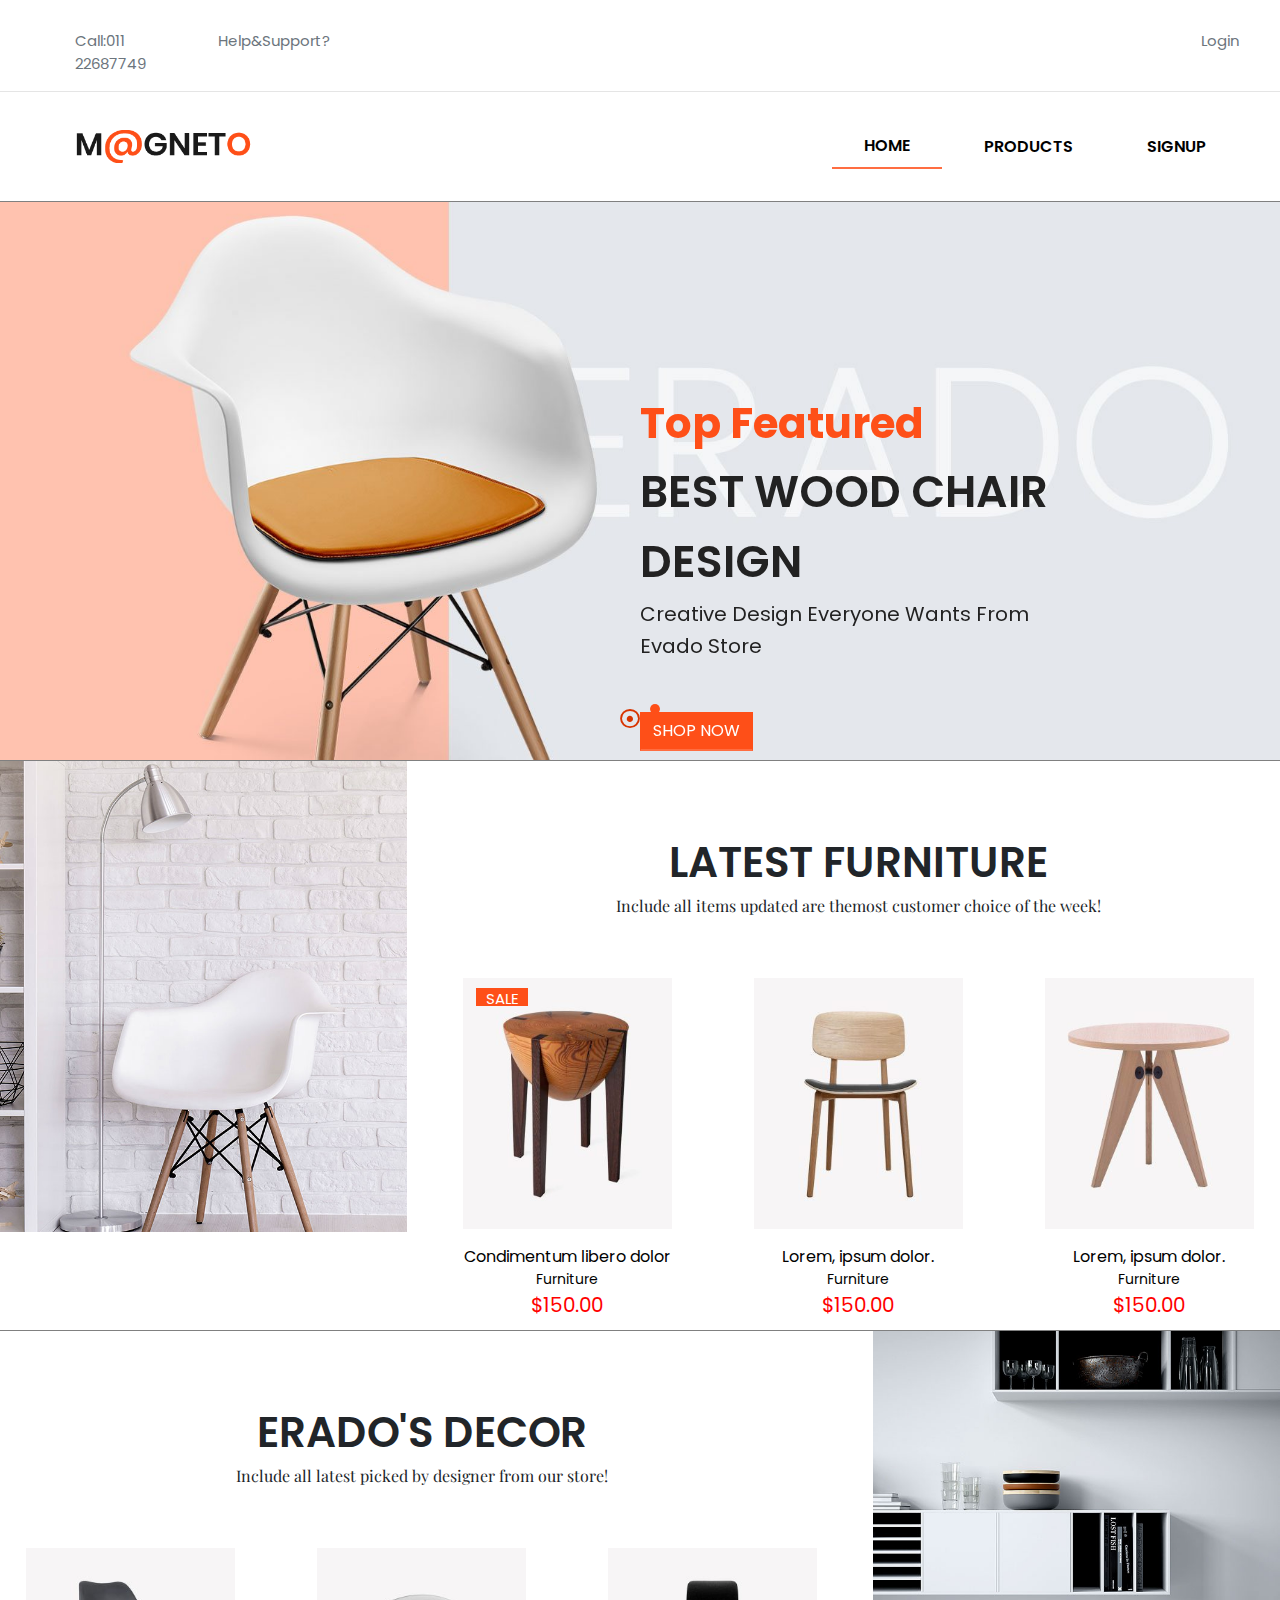
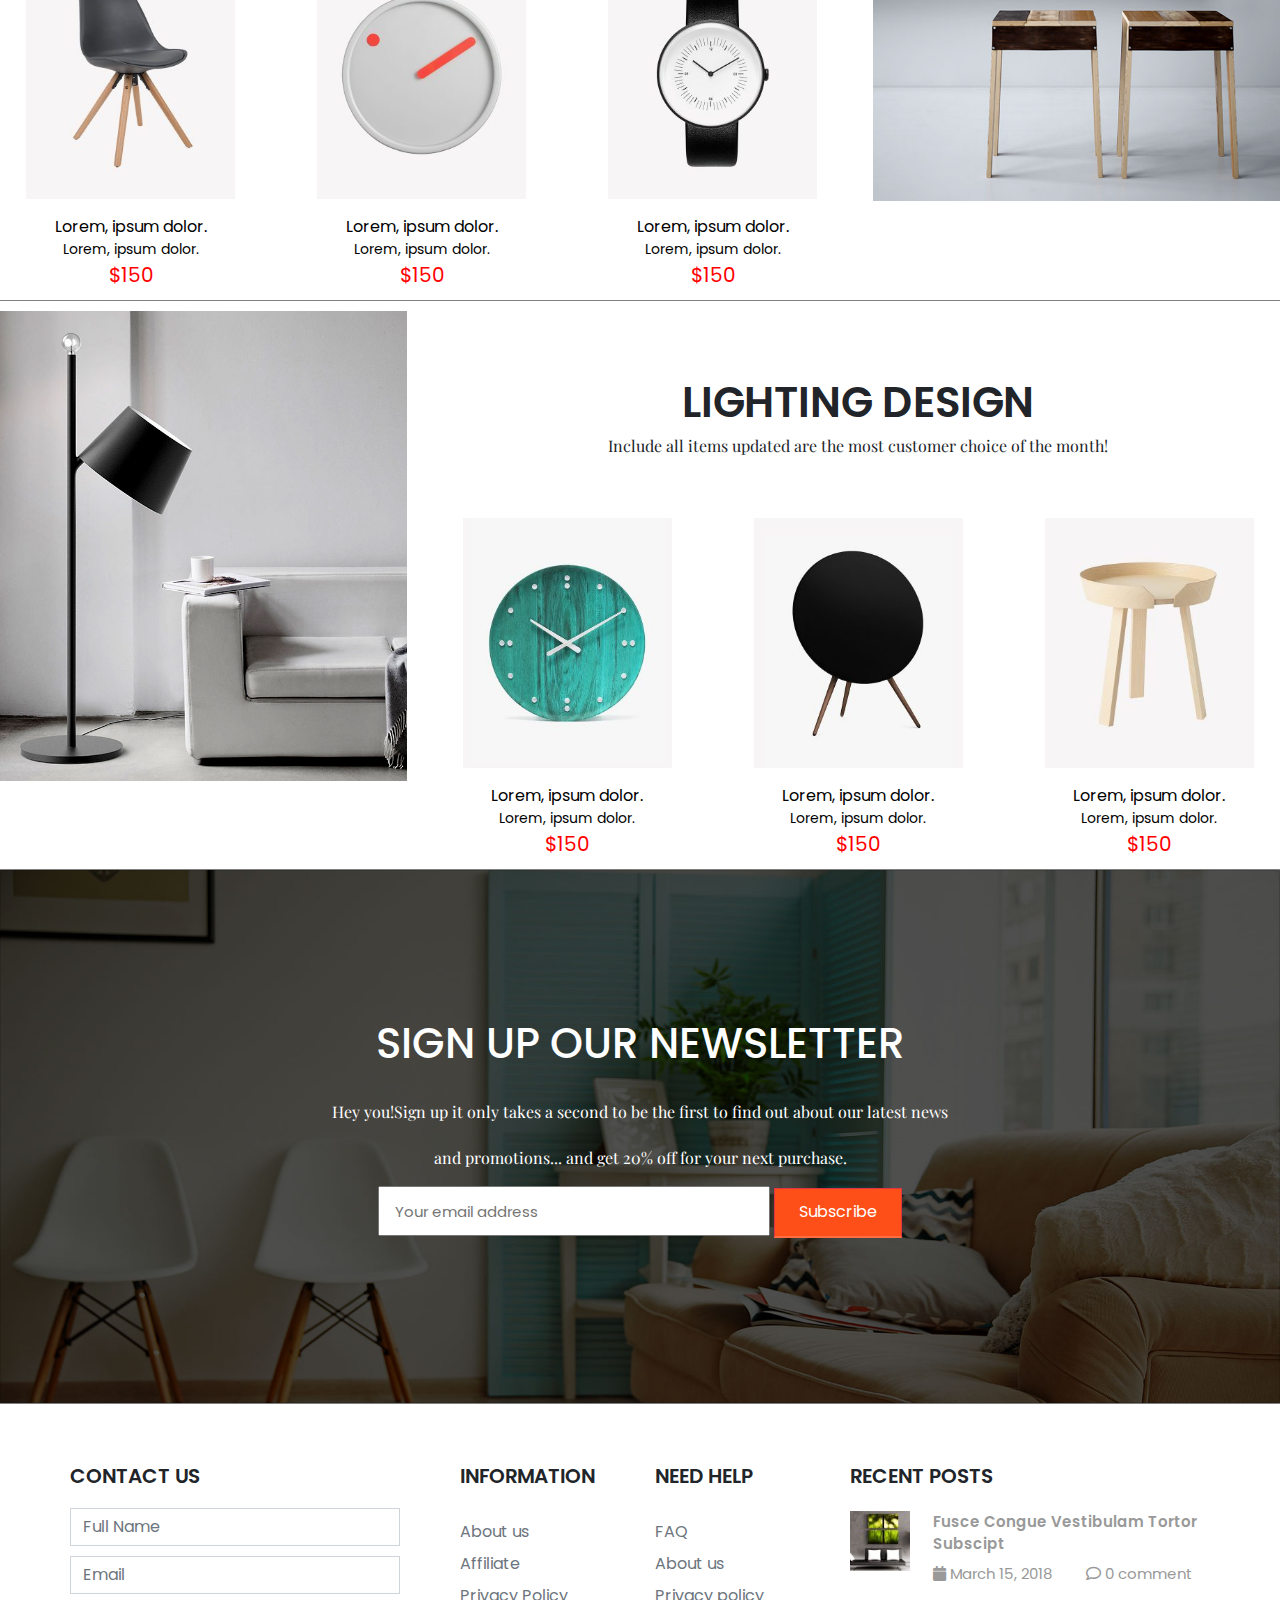
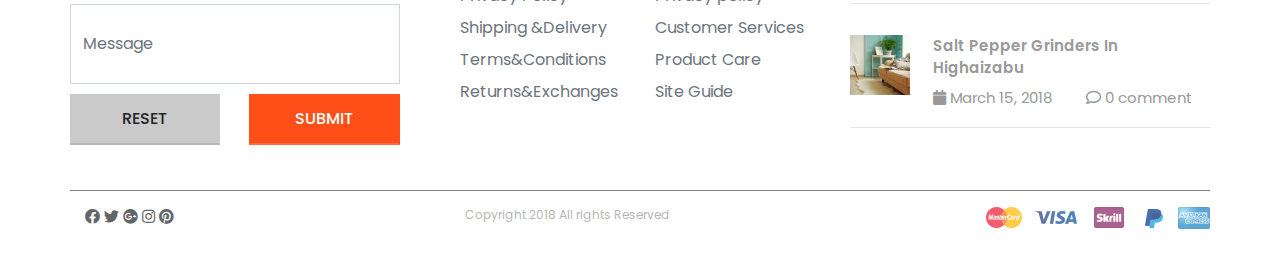
==== Evaluation_html_css_js/index.html @ d293cee4 "evaluation codes" ====
<!DOCTYPE html>
<html lang = "en">

<head>
    <!-- ============ META INFO ==============-->
    <meta charset="UTF-8">
    <meta name="viewport" content="width=device-width, initial-scale=1.0">

    <!-- ============ TITLE ==============-->
    <title>Magneto</title>

    <!-- ============ CSS ==============-->

    <!-------- Boostrap CSS -------->
    <link rel="stylesheet" href="https://maxcdn.bootstrapcdn.com/bootstrap/4.3.1/css/bootstrap.min.css">

    <!-------- Google Font -------->
    <link href="https://fonts.googleapis.com/css?family=Nunito+Sans:300,400,500,600,700,800,900&display=swap" rel="stylesheet" />

    <!-------- Font Awesome -------->
    <link href="https://cdnjs.cloudflare.com/ajax/libs/font-awesome/5.9.0/css/all.css" rel="stylesheet" />

    <!-------- Web Font Primary -------->  

    <link rel="stylesheet" href="https://fonts.googleapis.com/css?family=Poppins:200,300,400,500,600,700,800,900&display=swap"/> 

    <!-------- Web Font Secondary -------->    

    <link rel="stylesheet" href="https://fonts.googleapis.com/css?family=Playfair+Display:400i&display=swap"/> 

    <!-------- Custom Styles -------->
    <link href="assets/css/style.css" type="text/css" rel="stylesheet" />

</head>
<body>

  <!-- ============ HEADER ==============-->
  <header>
    <div class="row">
      <div class="col-sm-2 phone text-secondary ">Call:011 22687749</div>
      <div class="col-sm-2"><a class="text-secondary" href="#">Help&Support?</a></div>
      <div class="col-sm-1 offset-7"><a class="text-secondary" href="#">Login</a></div>
    </div>
  </header>
  <hr>

  <!-- ============ NAVBAR ==============-->
  <section class="navigationsection">
    <nav class="navbar navbar-expand-lg navbar-light">
        <!-------- Brand Logo -------->
        <a class="navbar-brand" href="#">
          <figure>
            <img src="assets/images/logo.png">
          </figure>
        </a>
        <!-------- Toggle Button -------->
        <button class="navbar-toggler" type="button" data-toggle="collapse" data-target="#navbarSupportedContent"
            aria-controls="navbarSupportedContent" aria-expanded="false" aria-label="Toggle navigation">
            <span class="navbar-toggler-icon"></span>
        </button>
        <!-------- Top Navigation -------->
        <div class="collapse navbar-collapse" id="navbarSupportedContent">
            <ul class="navbar ml-auto">
                <li class="nav-item active">
                    <a class="nav-link makebold active" href="#">HOME</a>
                </li>
                <li class="nav-item">
                    <a class="nav-link makebold black" href="products.html">PRODUCTS</a>
                </li>
                <li class="nav-item">
                    <a class="nav-link makebold" href="#signupnewsletter">SIGNUP</a>
            </ul>
        </div>
    </nav>
  </section>  

  <!-- ============ BANNER ==============-->
  <section class="bannersection">

    <!-------------- Carousel ----------------->
    <div id="topproduct" class="carousel slide" data-ride="carousel">

      <!-- Indicators -->
      <ul class="carousel-indicators">
        <li data-target="#topproduct" data-slide-to="0" class="active"><i class="far fa-dot-circle"></i></li>
        <li data-target="#topproduct" data-slide-to="1"><i class="far fa-dot-circle"></i></li>
      </ul>
      <!-- The slideshow1 -->
      <div class="carousel-inner">
        <div class="carousel-item active">
          <img src="assets/images/slideshow1-1.jpg" alt="Los Angeles" width="1100" height="500">
          <div class="carousel-caption mycaption">
            <div class="bannertitle1">Top Featured</div>
            <div class="bannertitle2">BEST WOOD CHAIR DESIGN</div>
            <div class="bannersubtitle">Creative Design Everyone Wants From Evado Store</div>
            <div><a href="#" class="btn shopnow">SHOP NOW</a></div>
          </div>
        </div>
        <!-- The slideshow1 -->
        <div class="carousel-item">
          <img src="assets/images/slideshow1-2.jpg" alt="Chicago" width="1100" height="500">
            <div class="carousel-caption mycaption">
              <div class="bannertitle1">Top Featured</div>
              <div class="bannertitle2">BEST PLASTIC CHAIR DESIGN</div>
              <div class="bannersubtitle">Creative Design Everyone Wants From Evado Store</div>
              <div><a href="#" class="btn shopnow">SHOP NOW</a></div>
             </div>
        </div>
      </div>
    </div>
  </section>

  <!-- ============ PRODUCT SECTION1 ==============-->
  <section class="productsection1">
    <div class="row">
      <div class="col-sm-4 mainimage1">
        <figure>
          <img src="assets/images/latest-furniture-main.jpg">
        </figure>
      </div>
      <div class="col-sm-8 productdetails">
        <div class="categorytitle title">LATEST FURNITURE</div>
        <p class="description">Include all items updated are themost customer choice of the week!</p>
        <div class="row">
          <div class="col-sm-4 shadow1">
            <a href="#">
              <figure><img src="assets/images/latest-furniture-01.jpg" alt="product image">
              <span class="mybadge">SALE</span>
              </figure>
              <div class="producttitle">Condimentum libero dolor</div>
              <div class="productsubtitle">Furniture</div>
              <div class="productprice">$150.00</div>
            </a>
          </div>
          <div class="col-sm-4 shadow1">
            <a href="#">
              <figure><img src="assets/images/latest-furniture-02.jpg" alt="product image"></figure>
              <div class="producttitle">Lorem, ipsum dolor.</div>
              <div class="productsubtitle">Furniture</div>
              <div class="productprice">$150.00</div>
            </a>
          </div>
          <div class="col-sm-4 shadow1">
            <a href="#">
              <figure><img src="assets/images/latest-furniture-03.jpg" alt="product image"></figure>
              <div class="producttitle">Lorem, ipsum dolor.</div>
              <div class="productsubtitle">Furniture</div>
              <div class="productprice">$150.00</div>
            </a>
          </div>
        </div>
      </div>
    </div>
  </section>

  <!-- ============ PRODUCT SECTION2 ==============-->
  <section class="productsection2">
     <div class="row">
      <div class="col-sm-8 productdetails">
        <div class = "categorytitle title">ERADO'S DECOR</div>
        <p class="description">Include all latest picked by designer from our store!</p>
        <div class="row">
          <div class="col-sm-4 shadow1">
            <a href="#">
              <figure><img src="assets/images/erados-decor-01.jpg" alt="product image"></figure>
              <div class="producttitle">Lorem, ipsum dolor.</div>
              <div class="productsubtitle">Lorem, ipsum dolor.</div>
              <div class="productprice">$150</div>
            </a>
          </div>
          <div class="col-sm-4 shadow1">
            <a href="#">
              <figure><img src="assets/images/erados-decor-02.jpg" alt="product image"></figure>
              <div class="producttitle">Lorem, ipsum dolor.</div>
              <div class="productsubtitle">Lorem, ipsum dolor.</div>
              <div class="productprice">$150</div>
            </a>
          </div>
          <div class="col-sm-4 shadow1">
            <a href="#">
              <figure><img src="assets/images/prod-img-05.jpg" alt="product image"></figure>
              <div class="producttitle">Lorem, ipsum dolor.</div>
              <div class="productsubtitle">Lorem, ipsum dolor.</div>
              <div class="productprice">$150</div>
            </a>
          </div>
        </div>
      </div>
      <div class="col-sm-4">
        <figure>
          <img src="assets/images/erados-decor-main.jpg">
        </figure>
      </div>
    </div>
  </section>

  <!-- ============ PRODUCT SECTION3 ==============-->
  <section class="productsection3">
    <div class="row">
      <div class="col-sm-4 shadow1">
        <figure>
          <img src="assets/images/lighting-design-main.jpg">
        </figure>
      </div>
      <div class="col-sm-8 productdetails">
        <div class = "categorytitle title">LIGHTING DESIGN</div>
        <p class="description">Include all items updated are the most customer choice of the month!</p>
        <div class="row">
          <div class="col-sm-4 shadow1">
            <a href="#">
              <figure><img src="assets/images/lighting-design-01.jpg" alt="product image"></figure>
              <div class="producttitle">Lorem, ipsum dolor.</div>
              <div class="productsubtitle">Lorem, ipsum dolor.</div>
              <div class="productprice">$150</div>
            </a>
          </div>
          <div class="col-sm-4 shadow1">
            <a href="#">
              <figure><img src="assets/images/lighting-design-02.jpg" alt="product image"></figure>
              <div class="producttitle">Lorem, ipsum dolor.</div>
              <div class="productsubtitle">Lorem, ipsum dolor.</div>
              <div class="productprice">$150</div>
            </a>
          </div>
          <div class="col-sm-4 shadow1">
            <a href="#">
              <figure><img src="assets/images/lighting-design-03.jpg" alt="product image"></figure>
              <div class="producttitle">Lorem, ipsum dolor.</div>
              <div class="productsubtitle">Lorem, ipsum dolor.</div>
              <div class="productprice">$150</div>
            </a>
          </div>
        </div>
      </div>
    </div>
  </section>

  <!-- ============ NEWSLETTER ==============-->
  <section class="newsletter" id="signupnewsletter">
    <div class="card">
      <div class="card-body">
        <h4 class="section-title title">SIGN UP OUR NEWSLETTER</h4>
        <p class="section-subtitle paragraph1">Hey you!Sign up it only takes a second to be the first to find out about our latest news</p></br>
        <p class="section-subtitle paragraph2">and promotions... and get 20% off for your next purchase.</p>
        <form class="subscribenews" onsubmit="newsSubscribe();return false">
          <div class=form-group>
            <input type="email" value ="" id="subscribemail" placeholder="Your email address" required>
            <button type ="submit" class="btn newssubmit btn-danger" id="">Subscribe</button> 
          </div>
          <div class="alert alert-success" id="subscribe">
            <strong>Success!</strong> Welcome to magneto community.
          </div>
        </form>
      </div>
    </div>
  </section>

  <!-- ============ HELP ==============-->
  <section class="helpsection container">
    <div class="row">
      <div class="col-sm-4 information">
        <h3 class="helpheadings">CONTACT US</h3>
       
        <form class="myform">
           <input type="text" class="form-control myinput input1" id="fullname" placeholder="Full Name">
           <!------------------- error message ----------------->
            <div class="alert alert-danger" id="nameerror">
              <strong>Error!</strong> Please enter valid name
            </div>
           <input type="email" class="form-control myinput input2" id="email" placeholder="Email">
            <!------------------- error message ----------------->
            <div class="alert alert-danger" id="emailerror">
              <strong>Error!</strong> Please enter valid email address.
            </div>
           <input type="text" class="form-control myinput input3" id="message" placeholder="Message">
            <!------------------- error message ----------------->
            <div class="alert alert-danger" id="messageerror">
              <strong>Error!</strong> Please enter a message.
            </div>
           <button type="button" class="btn mybtn1" onclick="resetForm()">RESET</button>
           <button type="button" class="btn mybtn2" onclick ="formValidate()">SUBMIT</button>
            <!------------------- success message ----------------->
            <div class="alert alert-success mt-2" id="successsignup">
              <strong>Thank You</strong> You will be hearing from us
            </div>
        </form>
      </div>
      <div class="col-sm-2">
        <h3 class="helpheadings">INFORMATION</h3>
         <ul class="infolist list-unstyled">
          <a href="#"><li class="text-secondary">About us</li></a>
          <a href="#"><li class="text-secondary">Affiliate</li></a>
          <a href="#"><li class="text-secondary">Privacy Policy</li></a>
          <a href="#"><li class="text-secondary">Shipping &Delivery</li></a>
          <a href="#"><li class="text-secondary">Terms&Conditions</li></a>
          <a href="#"><li class="text-secondary">Returns&Exchanges</li></a>
        </ul>
      </div>
      <div class="helplist col-sm-2">
        <h3 class="helpheadings">NEED HELP</h3>
         <ul class="list-unstyled">
          <a href="#"><li class="text-secondary">FAQ</li></a>
          <a href="#"><li class="text-secondary">About us</li></a>
          <a href="#"><li class="text-secondary">Privacy policy</li></a>
          <a href="#"><li class="text-secondary">Customer Services</li></a>
          <a href="#"><li class="text-secondary">Product Care</li></a>
          <a href="#"><li class="text-secondary">Site Guide</li></a>
        </ul>
      </div>
      <div class="col-sm-4 recentposts">
        <h3 class="helpheadings">RECENT POSTS</h3>
        <!---------- POST 1 ------------->
        <div class="post row">
          <div class="col-sm-3">
            <figure><img src="assets/images/blog-image-01.jpg"></figure>
          </div>
          <div class="col-sm-9 blogcontent">
            <div class="blog-title">Fusce Congue Vestibulam Tortor</br> Subscipt </div>
              <div class="row">
                <div class="col-sm-6"><i class="fa  fa-calendar" aria-hidden="true"></i>&nbsp;March 15, 2018</div>
                <div class="col-sm-6"><i class="far fa-comment"></i>&nbsp;<span id="commentnumber1">0</span>&nbsp;comment</div>
              </div>
          </div>
        </div>
        <hr>
        <!---------- POST 2 ------------->
        <div class="post row">
          <div class="col-sm-3">
            <figure><img src="assets/images/blog-image-02.jpg"></figure>
          </div>
          <div class="col-sm-9 blogcontent">
            <div class="blog-title">Salt Pepper Grinders In Highaizabu</div>
              <div class="row">
                <div class="col-sm-6"><i class="fa  fa-calendar" aria-hidden="true"></i>&nbsp;March 15, 2018</div>
                <div class="col-sm-6"><i class="far fa-comment"></i>&nbsp;<span id="commentnumber1">0</span>&nbsp;comment</div>
              </div>
          </div>
        </div>
        <hr>
      </div>
    </div>
  </section>

  <!-- ============ FOOTER ==============-->
 <footer class="container">
   <div class="row social">
     <div class="col-sm-4">
       <i class="fab fa-facebook"></i>
       <i class="fab fa-twitter"></i>
       <i class="fab fa-google-plus"></i>
       <i class="fab fa-instagram"></i>
       <i class="fab fa-pinterest"></i>
     </div>
     <div class="col-sm-4 copyright">
       Copyright 2018 All rights Reserved
     </div>
     <div class="col-sm-4 socialmedia">
       <a href="#">
        <figure><img src="assets/images/payment.png"></figure>
       </a>
     </div>
   </div>
 </footer>

 <!-- ============ SCRIPTS ==============-->

    <!-------- Jquery CDN -------->
    <script src="https://code.jquery.com/jquery-3.2.1.slim.min.js" integrity="sha384-KJ3o2DKtIkvYIK3UENzmM7KCkRr/rE9/Qpg6aAZGJwFDMVNA/GpGFF93hXpG5KkN"
        crossorigin="anonymous"></script>

    <!-------- Popper JS CDN  -------->
    <script src="https://cdnjs.cloudflare.com/ajax/libs/popper.js/1.12.9/umd/popper.min.js" integrity="sha384-ApNbgh9B+Y1QKtv3Rn7W3mgPxhU9K/ScQsAP7hUibX39j7fakFPskvXusvfa0b4Q"
        crossorigin="anonymous"></script>

    <!-------- Bootstrap JS  CDN -------->
   <script src="https://maxcdn.bootstrapcdn.com/bootstrap/4.3.1/js/bootstrap.min.js"></script>

    <!-------- CUSTOM JS -------->  
    <script src="assets/js/main.js" type="text/javascript"> </script>
    <script src="assets/js/validate.js" type="text/javascript"> </script>
</body>
</html>
---- Evaluation_html_css_js/assets/css/style.css ----
/* ====== GENERIC ====== */

body{
  margin: 0;
  font-family: "Poppins", Arial, sans-serif;
  font-size: 15px;
  overflow-x: hidden;
}
section{
  border-bottom: .5px solid grey;
}
.makebold{
  margin-right:10px;
  font-weight:600;
}
.makebold.active{
  border-bottom:2px solid #ff6d41;
}
a, a:hover{
  color:black;
  text-decoration:none;
}
.iconfade{
  opacity:.5;
}
figure{
  position:relative;
}
.btn{
  border-radius:0;
  border-bottom:2px solid #ff6d41;
}
.btn:hover{
  color:#ffffff;
  background-color:#d83401;
}
.makebold:hover{
  border-bottom:2px solid rgb(253, 0, 0);
}
.mybadge{
  position:absolute;
  width: 20%;
  height: 7%;
  color:#ffffff;
  font-size:1em;
  background-color:#fe4f18;
  top:4%;
  left:15%;
}
.shadow1{
  padding-top:10px;
  margin-bottom:10px;
}
.shadow1:hover{
  box-shadow: 0 4px 8px 0 rgba(0, 0, 0, 0.2), 0 6px 20px 0 rgba(0, 0, 0, 0.19);
}
/* ====== HEADER ====== */
.phone{
  padding-left:6em;
}
header{
  margin-top:30px;
}

/* ====== NAVIGATION ====== */

.navigationsection{
  font-size:16px;
  color:rgba(0,0,0,0)
}
.navbar .nav-item .nav-link{
  padding: 0.6em 2em;
  color:rgb(0, 0, 0);
}
.navigationsection img{
  width:60%;
  height:auto;
}

/* ====== BANNER ====== */

.shopnow{
  background-color:#fe4f18;
  color:#ffffff;
}
.carousel-inner img {
  width: 100%;
  height: 100%;
}
.bannertitle1{
  color:#fe4f18;
  font-size: 42px;
  font-weight:650;
}
.bannertitle2{
  color:#222222;
  font-size:44px;
  font-weight:600;
}
.bannersubtitle{
  font-size:20px;
  color:#222222;
  margin-bottom:50px;
}
.carousel-caption{
  top:30%;
  bottom:auto;
  left:30%;
  right:0;
  text-align:left;
  line-height: 1.6;
  margin-right:15%;
  padding-left:20%;
}
.carousel-indicators li{
  width:10px;
  height:10px;
  margin:10px 10px 20px 10px;
  opacity:1;
  border-radius:100%;
  background-color:#fe4f18;
}
.carousel-indicators .active{
  color:#d83401;
  width:10px;
  margin:0px 10px 20px 10 px;
  border-radius:100%;
  text-indent:unset;
  text-align:center;
  font-size:20px;
  background:0;
}

/* ============ PRODUCT SECTION ============== */

.productsection1 img, .productsection2 img, .productsection3 img{
  width:100%;
  height:auto;
}
.productdetails img{
 width:80%;
 height:auto;
}
.paragraph1{
  margin:30px 0 0 0;
}
.social{
  opacity:.7;
}
/* ------------ Font stylings ------------ */
section{
  text-align:center;
}
section .title{
  font-size:42px;
}
.categorytitle{
  font-weight:600;
  margin-top:70px;
}
section .description{
  font-size:16px;
  font-family:"Playfair Display","Times New Roman",serif;
  margin-bottom:50px;
}
.producttitle{
  font-size:16px;
}
.productsubtitle{
  font-size:14px;
}
.productprice{
  color:rgb(255, 0, 0);
  font-size:20px;
}
.section-subtitle{
  font-size:16px;
  font-family:"Playfair Display","Times New Roman",serif;
}

/* ============ NEWSLETTER ============== */

.newsletter{
  background:url("../images/background-newletter.jpg") no-repeat;
  background-size:100%;
  background-position:auto auto;
  color:rgb(255, 255, 255);
}
.card{
  background:transparent;
  padding:8rem
}
#subscribemail{
  height:50px;
}
.btn-danger.newssubmit{
  height:50px;
  width:8em;
  background-color: #fe4f18;
  border-radius:0;
}
#subscribe{
  width:50%;
  margin-left:25%;
  display:none;
}

/* ============ HELP ============== */

.helpsection{
  text-align: left;
  padding: 4em 0 3em 0;
}
.helpsection ul{
  font-size:16px;
  margin-top:20px;
  line-height: 2;
}
.myform{
  margin-top:20px;
}
.form-control.myinput{
  border-radius: 0;
  margin:0px 10px 10px 0px;
}
#message{
  height:5em;
}
#subscribemail{
  width:40%;
  padding:1em;
}
.btn.mybtn1,.btn.mybtn2{
  border-radius: 0;
  width: 9.4em;
  height: 3.2em;
}
.btn.mybtn1{
  background-color:#cacaca;
  border-bottom:2px solid #b7b7b7;
  margin-right:25px;
  font-weight:500;
}
.btn.mybtn2{
  background-color:#fe4f18;
  color:#ffffff;
  font-weight:500;
}

.helpheadings{
  font-size:20px;
  font-weight:600;
}
.information{
  padding-right:3em;
}
.blog-title{
  font-size:1em;
  font-weight:600;
}
.blogcontent{
  padding-left:0;
}
.blog-title{
  margin-bottom:.5em;
}
.recentposts img{
  height: 4em;
  width:auto;
}
.post{
  padding-top:1em;
  color:#999;
}
.helpsection ul{
  padding-top:.5em;
}
/* ------------ Hide Errorboxes ------------ */
#nameerror, #emailerror, #messageerror, #successsignup{
  display:none;
}

/* ============ FOOTER ============== */

footer{
  padding:1em 0 1em 0;
}
.socialmedia{
  text-align: right;
  padding-right:0;
}
.copyright{
  font-size:12px;
  color:#999;
}

/* ============ MEDIA QUERIES ============== */

/* ---------- BREAKPOINT TILL 1200px  ---------- */

@media screen and (max-width: 1200px){

}

/* ---------- BREAKPOINT TILL 990px  ---------- */

@media screen and (max-width: 990px){

}

/* ---------- BREAKPOINT TILL 768px  ---------- */

@media screen and (max-width: 768px){
  
}

/* ---------- BREAKPOINT TILL 576px  ---------- */

@media screen and (max-width: 576px){

}
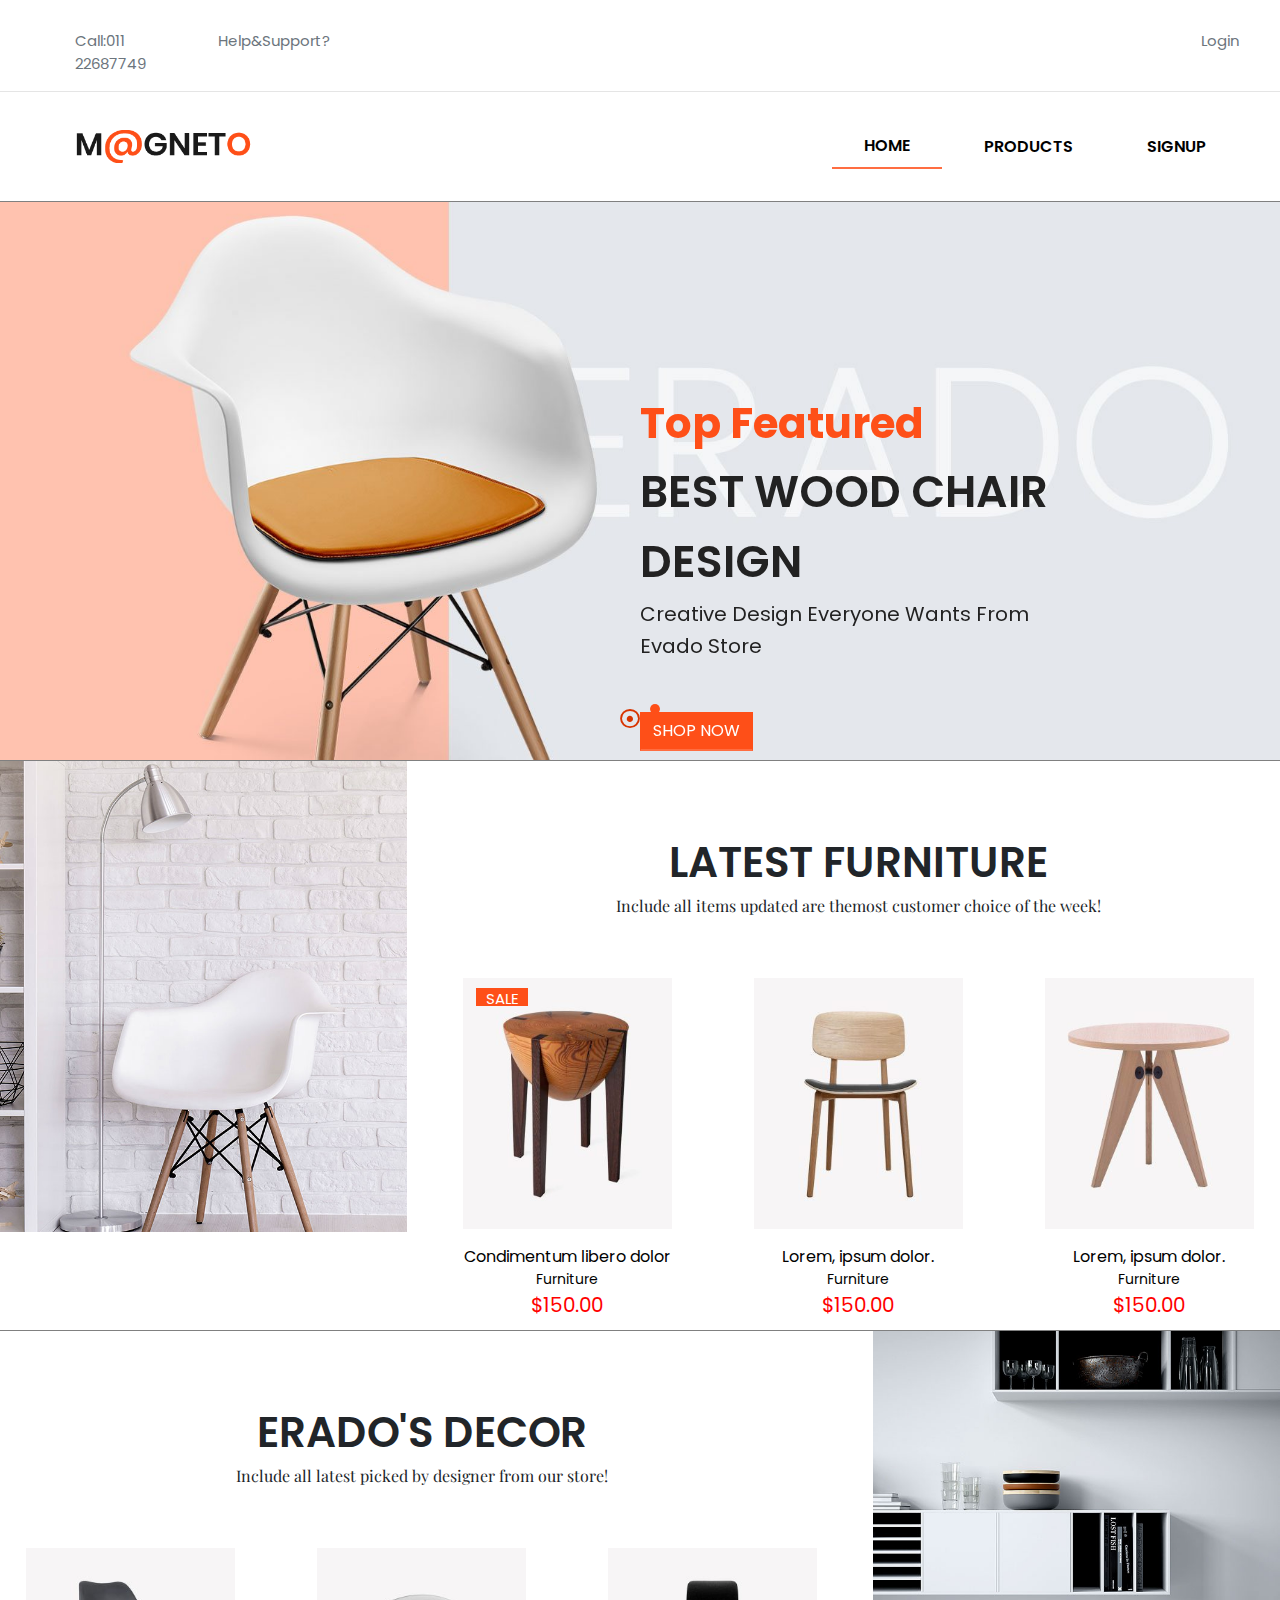
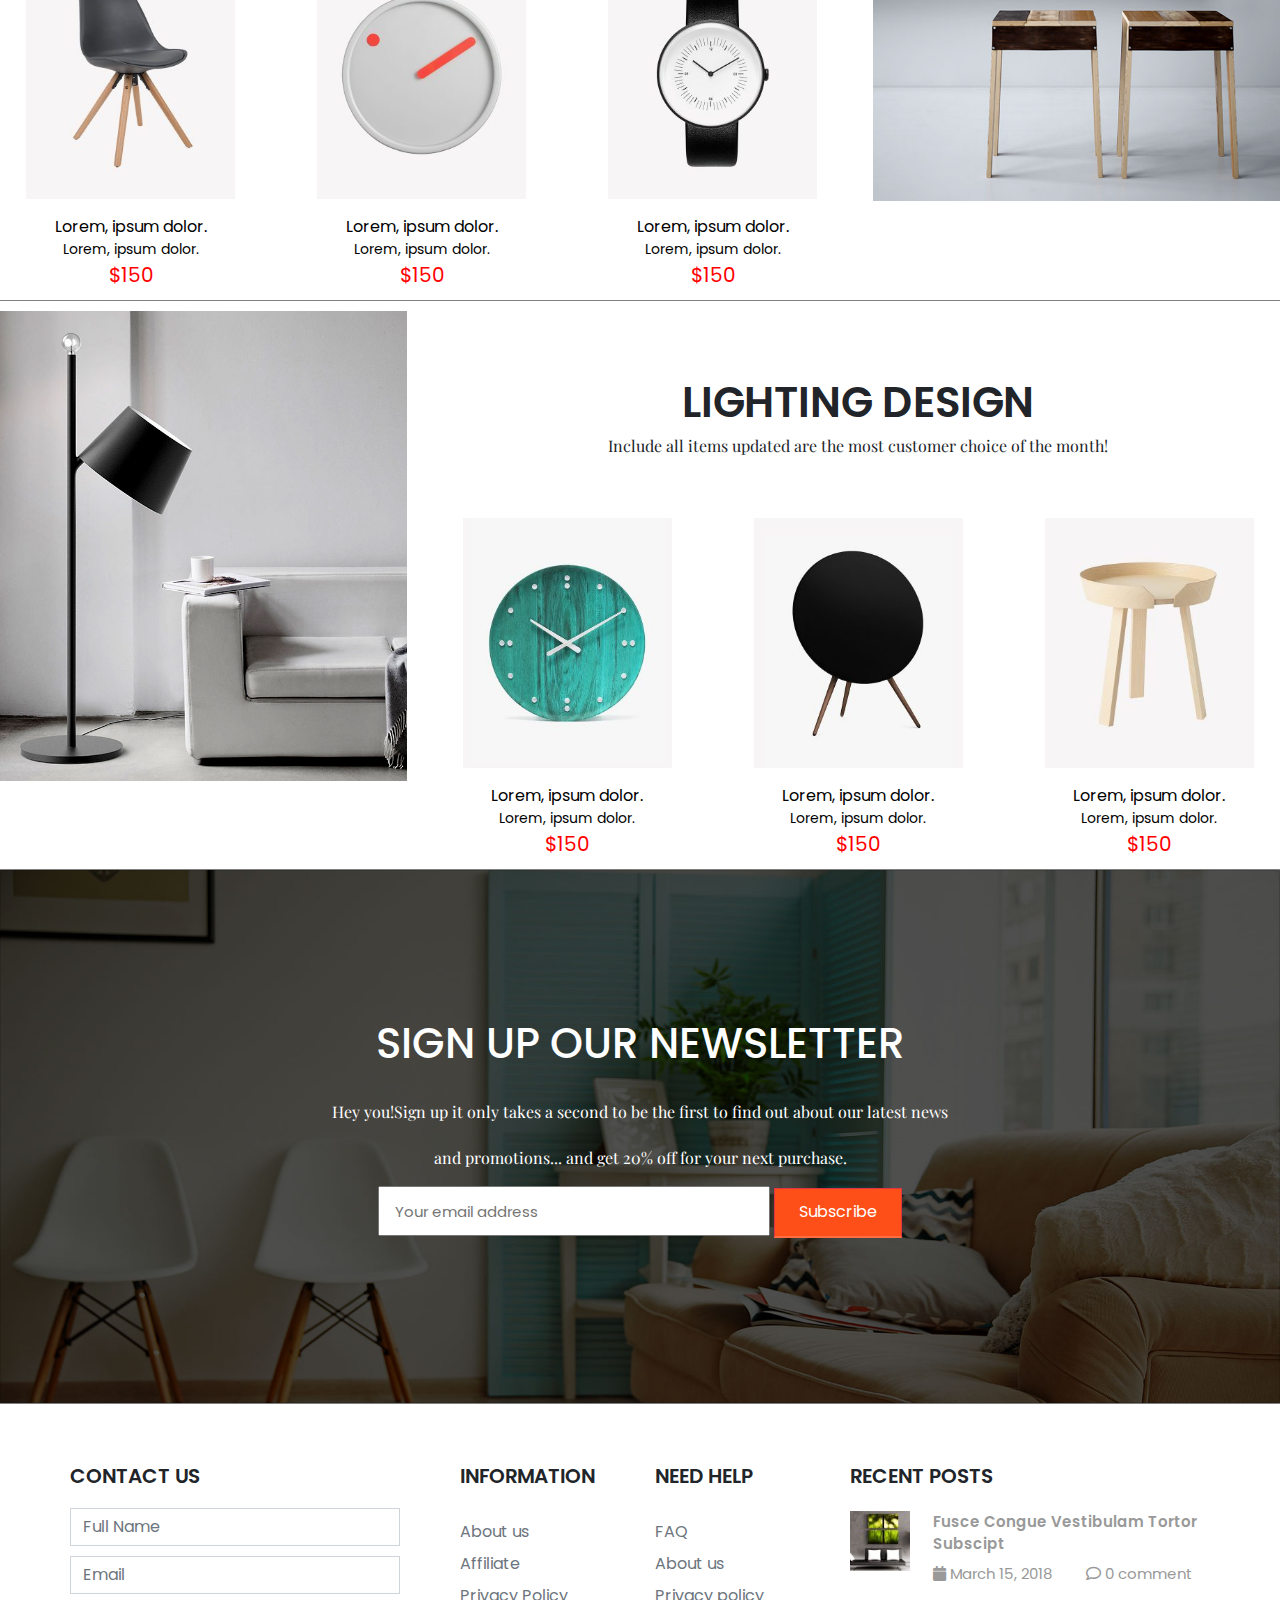
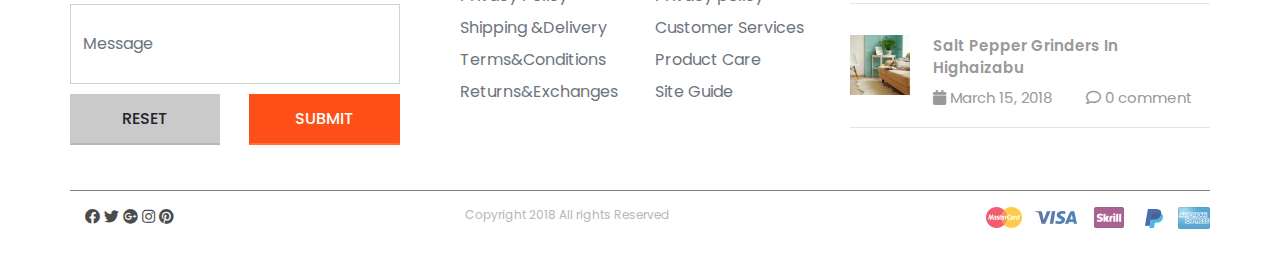
==== commit 4c741988: "new" ====
--- a/Evaluation_html_css_js/index.html
+++ b/Evaluation_html_css_js/index.html
@@ -198,7 +198,7 @@
   <section class="productsection3">
     <div class="row">
       <div class="col-sm-4 shadow1">
-        <figure>
+        <figure>  
           <img src="assets/images/lighting-design-main.jpg">
         </figure>
       </div>
@@ -344,13 +344,13 @@
   <!-- ============ FOOTER ==============-->
  <footer class="container">
    <div class="row social">
-     <div class="col-sm-4">
-       <i class="fab fa-facebook"></i>
-       <i class="fab fa-twitter"></i>
-       <i class="fab fa-google-plus"></i>
-       <i class="fab fa-instagram"></i>
-       <i class="fab fa-pinterest"></i>
-     </div>
+    <div class="col-sm-4">
+      <a href="#"><i class="fab fa-facebook"></i></a> 
+      <a href="#"><i class="fab fa-twitter"></i></a>
+      <a href="#"><i class="fab fa-google-plus"></i></a>
+      <a href="#"><i class="fab fa-instagram"></i></a>
+      <a href="#"><i class="fab fa-pinterest"></i></a>
+    </div>
      <div class="col-sm-4 copyright">
        Copyright 2018 All rights Reserved
      </div>
